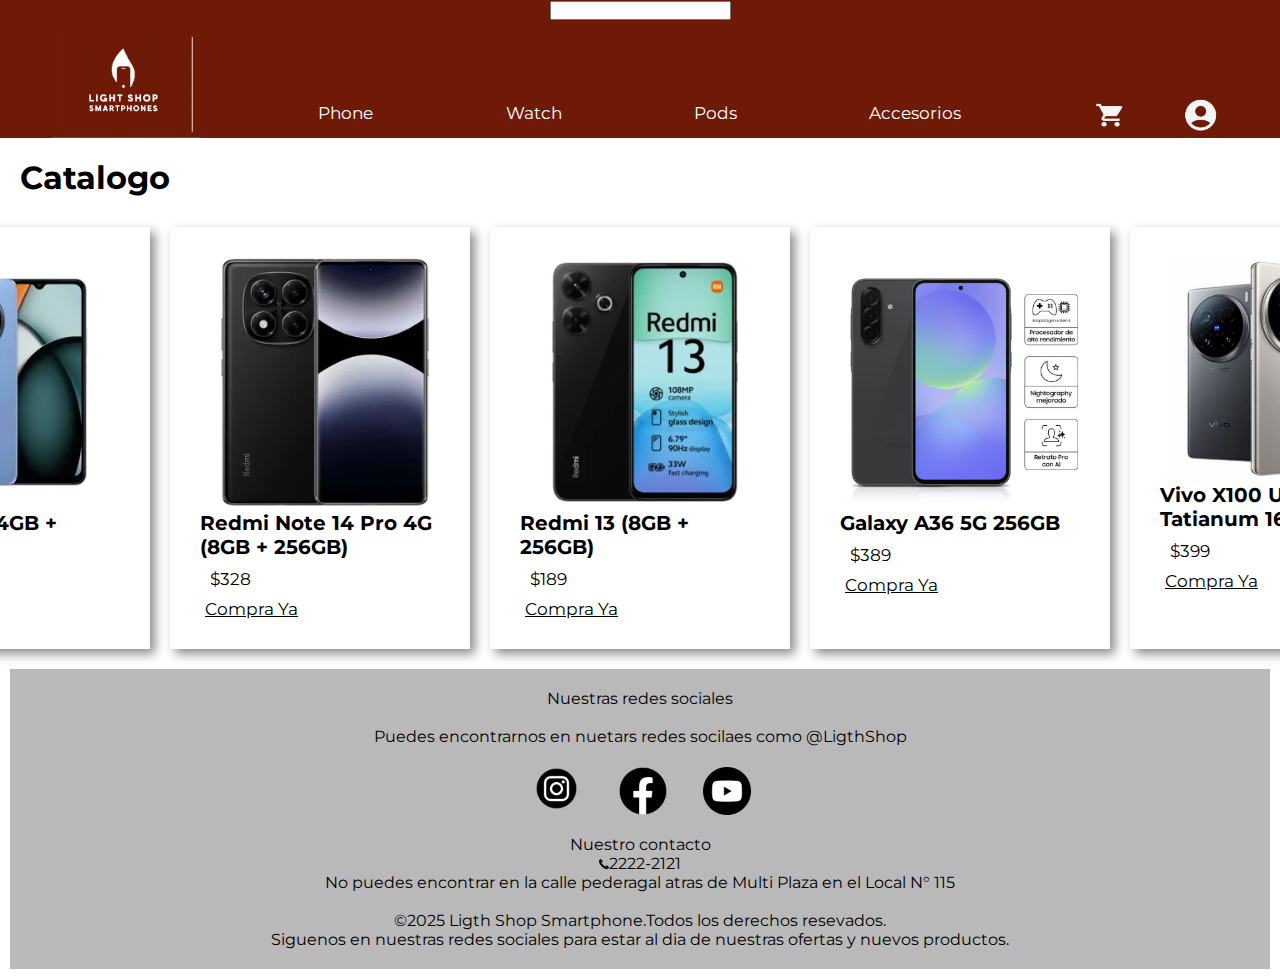
==== pages/catalogo.html @ 670381f3 "lightshop" ====
<!DOCTYPE html>
<html lang="en">
<head>
    <meta charset="UTF-8">
    <meta name="viewport" content="width=device-width, initial-scale=1.0">
    <title>LigthShop</title>
    <link rel="stylesheet" href="..//css/catalogo.css">
    <link rel="shortcut icon" href="../img/Captura de pantalla 2025-03-21 105806.png" type="image/x-icon">
</head>
<body>
    <header>
        <div class="barra">
            <Form>
                <input type="text">
            </Form>
        </div>
         <nav>
            <img src="../img/Captura de pantalla 2025-03-21 105806.png" alt="">
            <a href="#">Phone</a>
            <a href="#">Watch</a>
            <a href="#">Pods </a>
            <a href="#">Accesorios</a>
            <img src="../img/Captura de pantalla 2025-03-23 094118.png" alt="" >
            </nav>
        </header>
        <main>
            <div class="catalog">
                <h1>Catalogo</h1>
            </div>
            <section class="tarjetas">
                    <div class="card">
                        <img src="../img/Redmi A3.webp" alt="">
                        <h3>Redmi A3 (4GB + 128GB)</h3>
                        <p>$109</p>
                        <a href="https://xiaomistore.com.sv/producto/redmi-a3-4gb-128gb/">Compra Ya</a>
                    </div>
                    <div class="card">
                        <img src="../img/redmi note 14 pro.webp" alt="">
                        <h3>Redmi Note 14 Pro 4G (8GB + 256GB)</h3>
                        <p>$328</p>
                        <a href="#">Compra Ya</a>
                    </div>
                    <div class="card">
                        <img src="../img/redmi 13.webp" alt="">
                        <h3>Redmi 13 (8GB + 256GB)</h3>
                        <p>$189</p>
                        <a href="#">Compra Ya</a>
                    </div>
                    <div class="card">
                        <img src="../img/a34.avif" alt="">
                        <h3>Galaxy A36 5G 256GB</h3>
                        <p>$389</p>
                        <a href="#">Compra Ya</a>
                    </div>
                    <div class="card">
                        <img src="../img/vivo-X100-Ultra.webp" alt="">
                        <h3>Vivo X100 Ultra 5g Tatianum 16gb/512gb</h3>
                        <p>$399</p>
                        <a href="#">Compra Ya</a>
                    </div>
            </section>
        </main>
        <footer>

            <p>Nuestras redes sociales</p>
            <br>
            <p>Puedes encontrarnos en nuetars redes socilaes como @LigthShop</p>
            <img src="../img/instagram-logo-free-png.webp" alt="" width="85px">
            <img src="../img/facebook-logo-transparent-free-png.webp" alt="" width="80px">
            <img src="../img/youtube-logo-youtube-icon-transparent-free-png.webp" alt="" width="80px">
        
            <p>Nuestro contacto</p>
            <p><img src="../img/tel-icon-png-3.jpg" alt="" width="10px">2222-2121</p>
            <p>No puedes encontrar en la calle pederagal atras de Multi Plaza en el Local N° 115 </p>
            <br>
            <p>©2025 Ligth Shop Smartphone.Todos los derechos resevados.</p>
            <p>Siguenos en nuestras redes sociales para estar al dia de nuestras ofertas y nuevos productos.</p>
        </footer>
</body>
</html>
---- css/catalogo.css ----
@import url('https://fonts.googleapis.com/css2?family=Montserrat:ital,wght@0,100..900;1,100..900&display=swap');

body{
    font-family: "Montserrat", sans-serif;;
}
header{
    background-color: #6F1A07;
}
header img{
    width: 150px;
}

nav{
    display: flex;
    justify-content: space-around;
    align-items: end;
}
nav a{
    text-decoration: none;
    color: white;
    font-size: 17px;
    padding: 15px;
}

form{
    text-align: center;
    
}


*{ margin: 0;
    padding: 0;
    box-sizing: border-box;

}
.card{
    width: 300px;
    margin: 10px;
    padding: 30px;
    box-shadow: 5px 5px 10px #8d8d8d;
    font-size: 17px;

}
.card img{
    width: 250px;
}
.card a{
    color: rgb(0, 0, 0);
    padding: 5px;
}
.card p{
    padding: 10px;
}
.card:hover{
    background-color: #e2e2e2;
    transform: scale(1.05);
}
.tarjetas{
    display: flex;
    justify-content: center;
}
.catalog{
    padding: 20px;
}
footer{
    text-align: center;
    padding: 20px;
    background-color: rgb(185, 185, 185);
    margin: 10px;
}
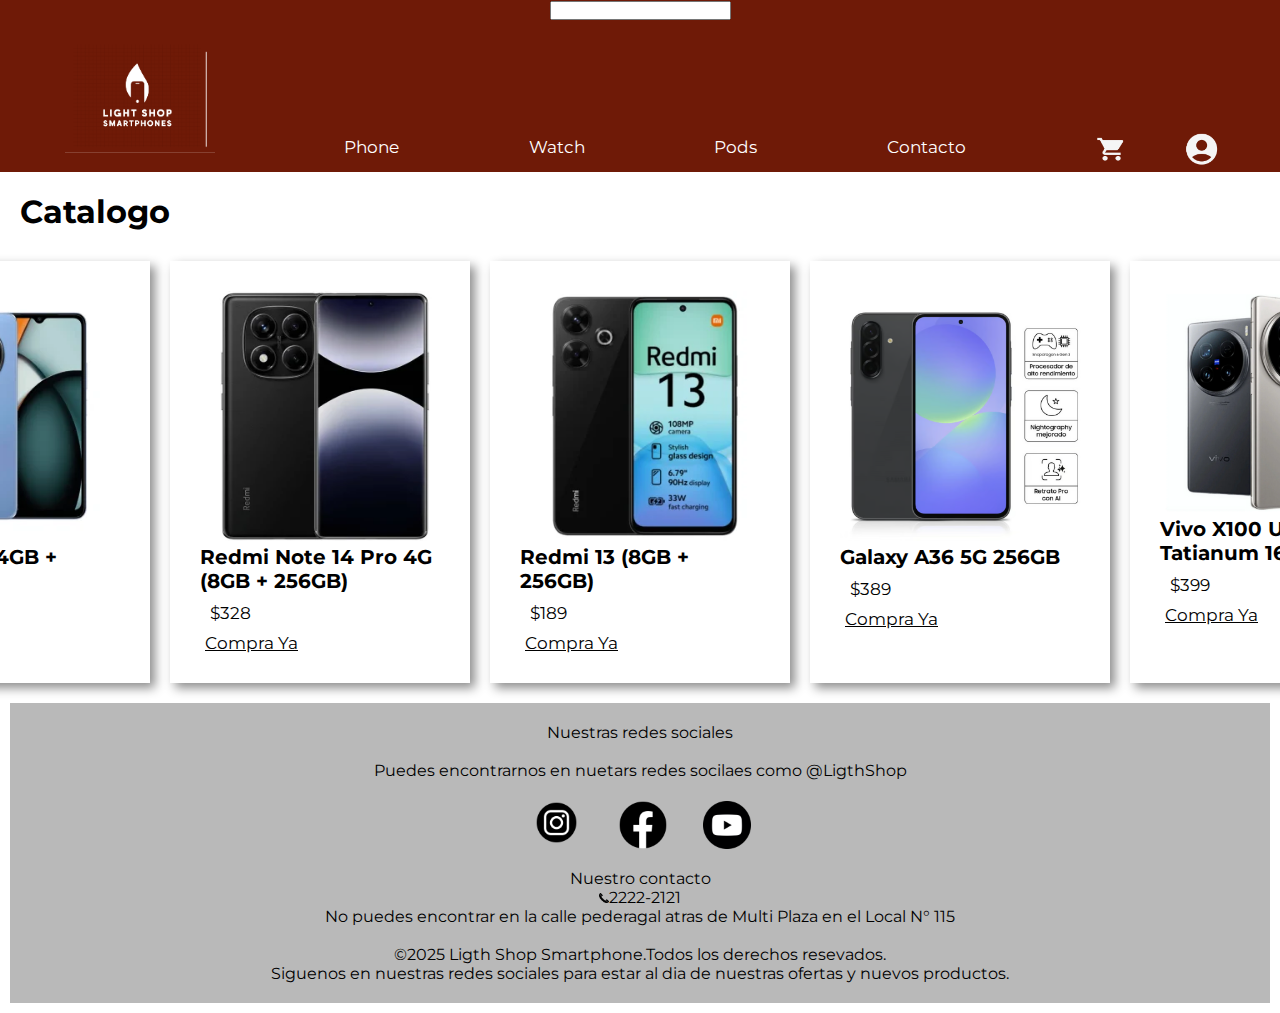
==== commit 2ec71b87: "proyecto con dani" ====
--- a/pages/catalogo.html
+++ b/pages/catalogo.html
@@ -15,11 +15,11 @@
             </Form>
         </div>
          <nav>
-            <img src="../img/Captura de pantalla 2025-03-21 105806.png" alt="">
-            <a href="#">Phone</a>
-            <a href="#">Watch</a>
-            <a href="#">Pods </a>
-            <a href="#">Accesorios</a>
+            <a href="index.html"><img src="../img/Captura de pantalla 2025-03-21 105806.png" alt=""></a>
+            <a href="catalogo.html">Phone</a>
+            <a href="catalogo.html">Watch</a>
+            <a href="catalogo.html">Pods </a>
+            <a href="Contaacto.html">Contacto</a>
             <img src="../img/Captura de pantalla 2025-03-23 094118.png" alt="" >
             </nav>
         </header>
